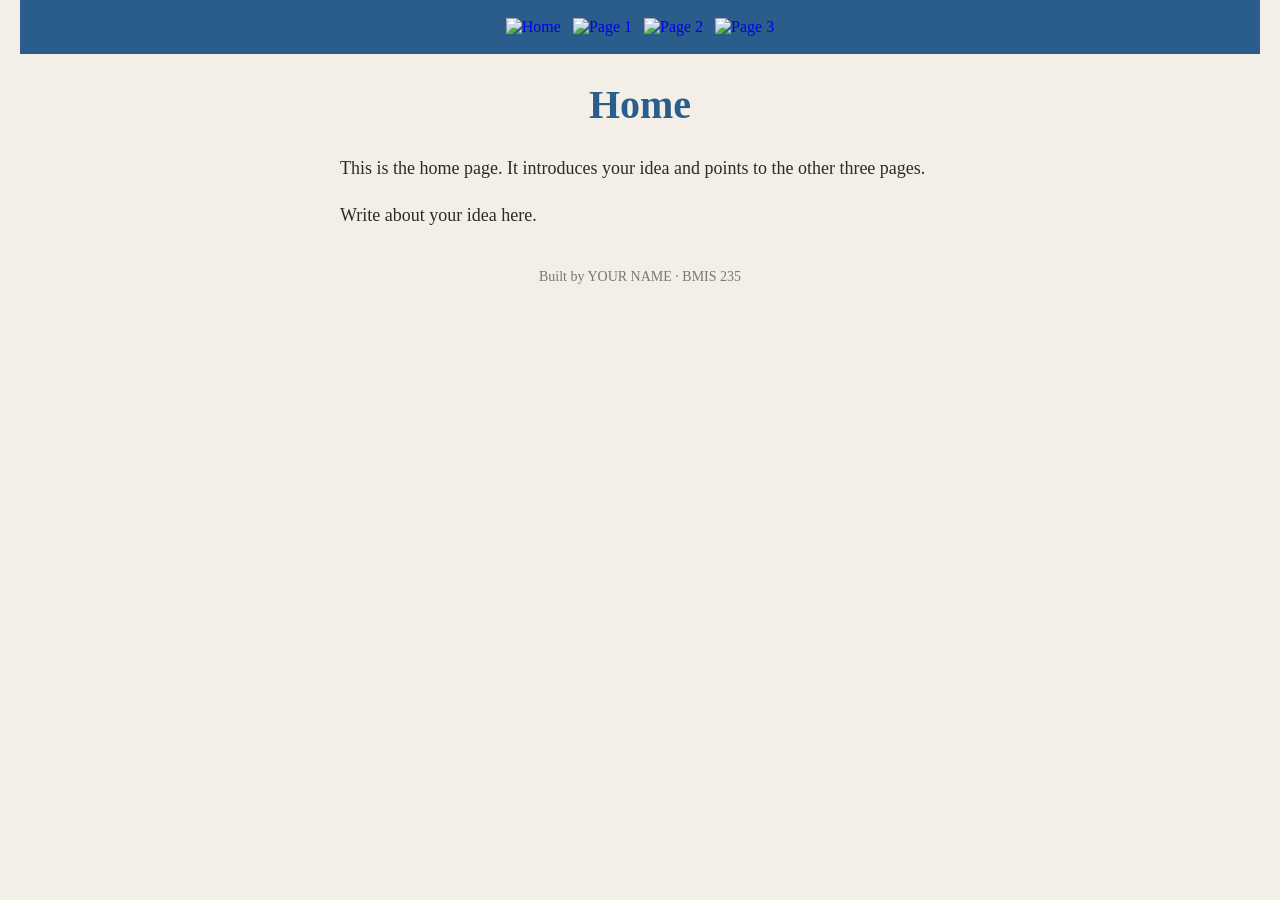
==== index.html @ 460992f1 "Initial commit" ====
<!DOCTYPE html>
<!--
  Author: YOUR NAME
  GU username: YOUR-GU-USERNAME
  Course: BMIS 235 - HTML-3
-->
<html lang="en">
<head>
<meta charset="utf-8">
<meta name="author" content="YOUR NAME">
<title>Home</title>

<!-- this one line connects the page to the stylesheet -->
<link rel="stylesheet" href="styles.css">
</head>
<body>

<!-- ===== MENU ============================================================
     The menu is four links. Each link wraps an image instead of words.
     Build it once on this page, check that every link works,
     then copy the whole <nav> block and paste it over the menu on the
     other three pages, so every page has the exact same menu.
     ===================================================================== -->
<nav>
    <a href="index.html"><img src="img/home.png" alt="Home"></a>
    <a href="page1.html"><img src="img/page1.png" alt="Page 1"></a>
    <a href="page2.html"><img src="img/page2.png" alt="Page 2"></a>
    <a href="page3.html"><img src="img/page3.png" alt="Page 3"></a>
</nav>

<h1>Home</h1>
<p>This is the home page. It introduces your idea and points to the other three pages.</p>
<p>Write about your idea here.</p>

<!-- ===== SHOWCASE ======================================================
     This box is empty on purpose. In Part 7 you paste an interactive
     graphic BETWEEN the opening <div> and the closing </div> below.
     ===================================================================== -->
<div class="showcase"></div>

<!-- Footer: fill in your name -->
<footer>Built by YOUR NAME &middot; BMIS 235</footer>

</body>
</html>
---- styles.css ----
/* =====================================================================
   styles.css  ·  YOUR BRAND
   ---------------------------------------------------------------------
   This one file is your brand guide. Every page that links to it gets
   the same font, the same colors and the same spacing.
   Change a color here once, and every page changes.

   Use the same font and colors you picked for your Excel menu images,
   so the menu and the pages look like one brand.
   ===================================================================== */

body {
    font-family: Georgia, "Times New Roman", serif;
    background-color: #f4efe6;
    color: #2b2b2b;
    margin: 0;
    padding: 0 20px 40px 20px;
}

/* the menu at the top of every page */
nav {
    background-color: #2b5d8c;
    padding: 14px;
    text-align: center;
}

/* every image inside the menu is forced to the same height.
   If your images still look different sizes, their WIDTHS are
   different: go back to Excel and make every cell the same size. */
nav img {
    height: 50px;
    margin: 4px;
    vertical-align: middle;
}

/* no underline or border around the image links */
nav a {
    text-decoration: none;
}

h1 {
    color: #2b5d8c;
    text-align: center;
    font-size: 40px;
}

p {
    max-width: 600px;
    margin: 20px auto;
    font-size: 18px;
    line-height: 1.5;
}

footer {
    text-align: center;
    font-size: 14px;
    color: #777777;
    margin-top: 40px;
}
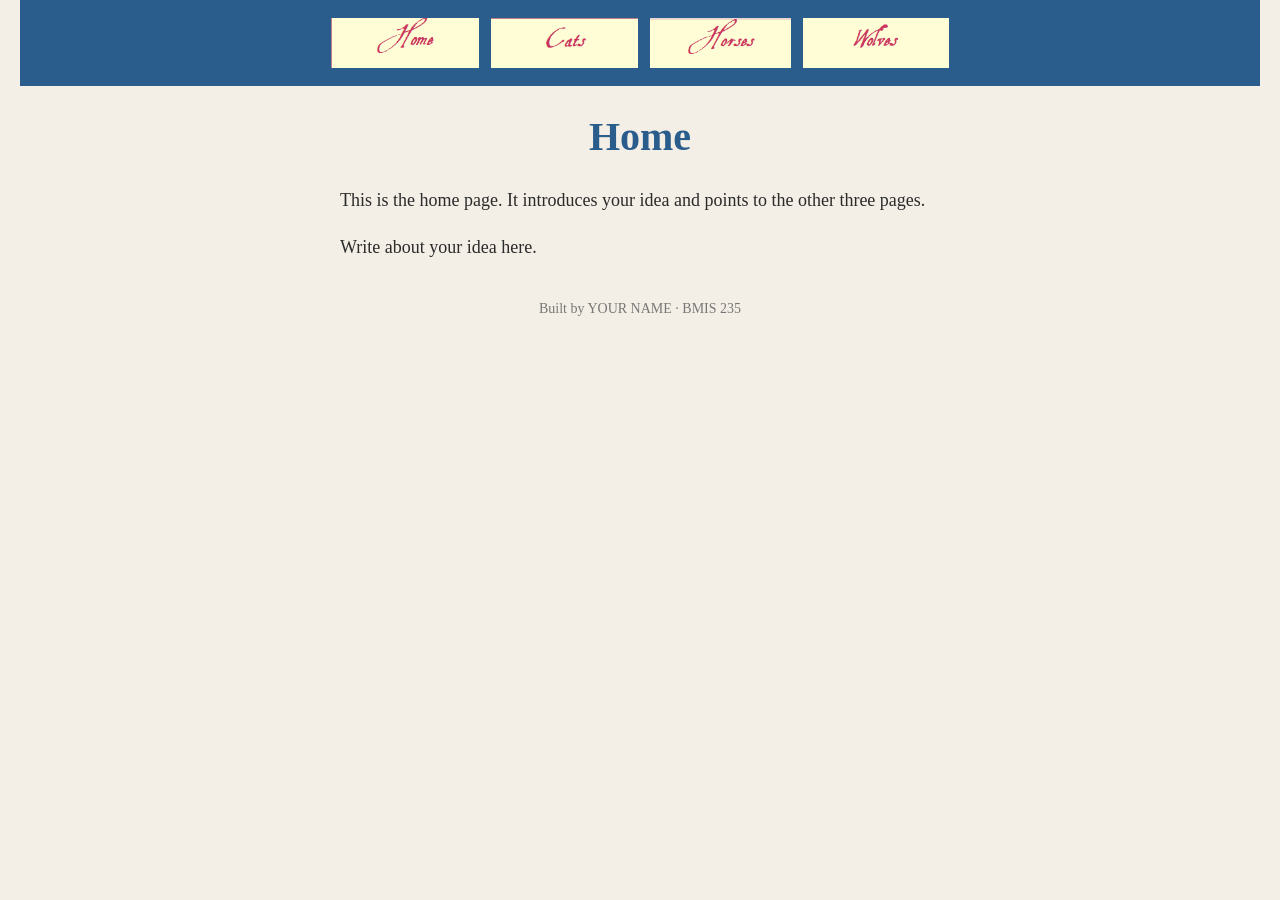
==== commit bd848743: "Update navigation links to new animal pages" ====
--- a/index.html
+++ b/index.html
@@ -23,9 +23,9 @@
      ===================================================================== -->
 <nav>
     <a href="index.html"><img src="img/home.png" alt="Home"></a>
-    <a href="page1.html"><img src="img/page1.png" alt="Page 1"></a>
-    <a href="page2.html"><img src="img/page2.png" alt="Page 2"></a>
-    <a href="page3.html"><img src="img/page3.png" alt="Page 3"></a>
+    <a href="cats.html"><img src="img/cats.png" alt="Cats"></a>
+    <a href="horses.html"><img src="img/horses.png" alt="Horses"></a>
+    <a href="wolves.html"><img src="img/wolves.png" alt="Wolves"></a>
 </nav>
 
 <h1>Home</h1>
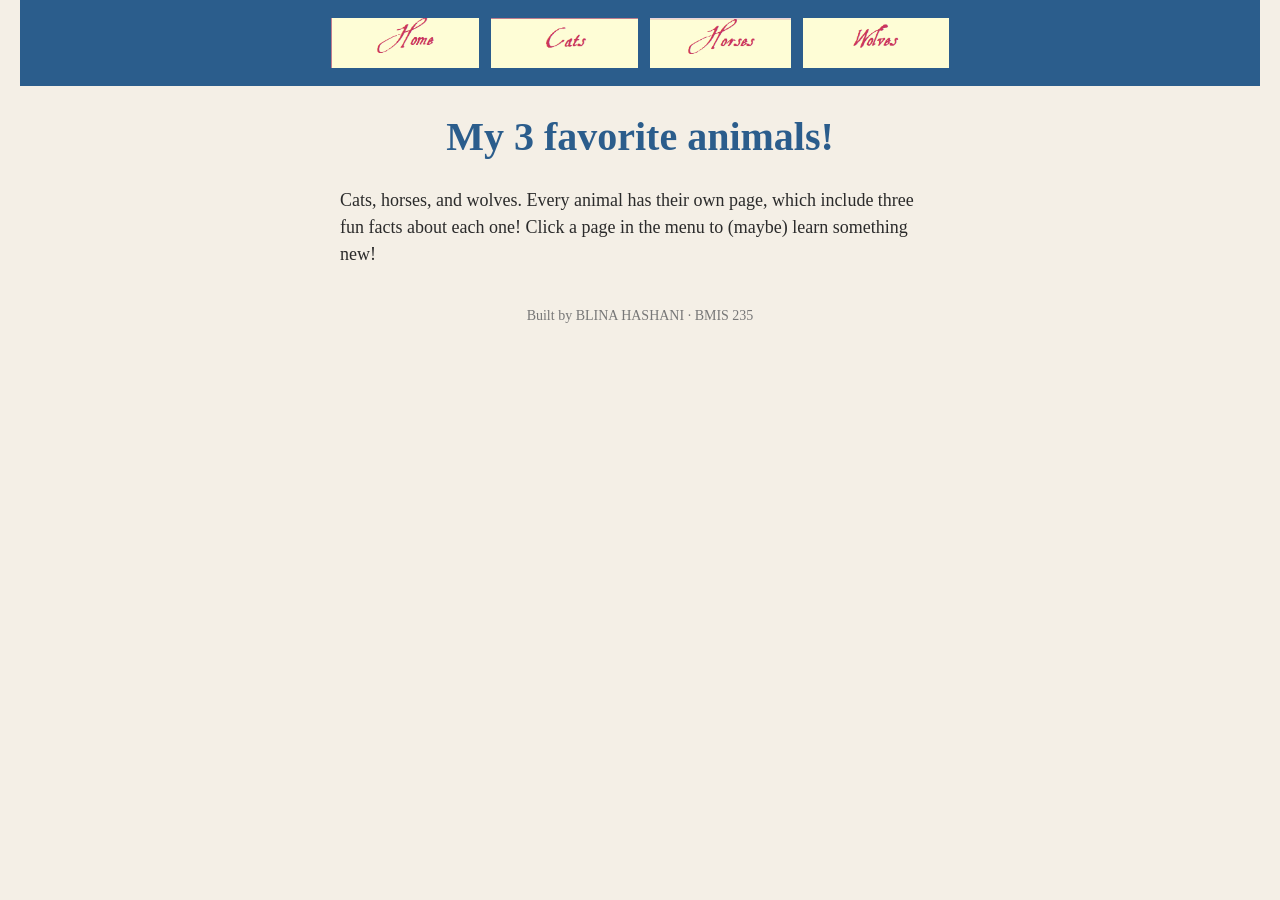
==== commit 245d7e64: "Update homepage content and footer name" ====
--- a/index.html
+++ b/index.html
@@ -8,7 +8,7 @@
 <head>
 <meta charset="utf-8">
 <meta name="author" content="YOUR NAME">
-<title>Home</title>
+<title>My favorite animals</title>
 
 <!-- this one line connects the page to the stylesheet -->
 <link rel="stylesheet" href="styles.css">
@@ -28,9 +28,8 @@
     <a href="wolves.html"><img src="img/wolves.png" alt="Wolves"></a>
 </nav>
 
-<h1>Home</h1>
-<p>This is the home page. It introduces your idea and points to the other three pages.</p>
-<p>Write about your idea here.</p>
+<h1>My 3 favorite animals!</h1>
+<p>Cats, horses, and wolves. Every animal has their own page, which include three fun facts about each one! Click a page in the menu to (maybe) learn something new!</p>
 
 <!-- ===== SHOWCASE ======================================================
      This box is empty on purpose. In Part 7 you paste an interactive
@@ -39,7 +38,7 @@
 <div class="showcase"></div>
 
 <!-- Footer: fill in your name -->
-<footer>Built by YOUR NAME &middot; BMIS 235</footer>
+<footer>Built by BLINA HASHANI &middot; BMIS 235</footer>
 
 </body>
 </html>
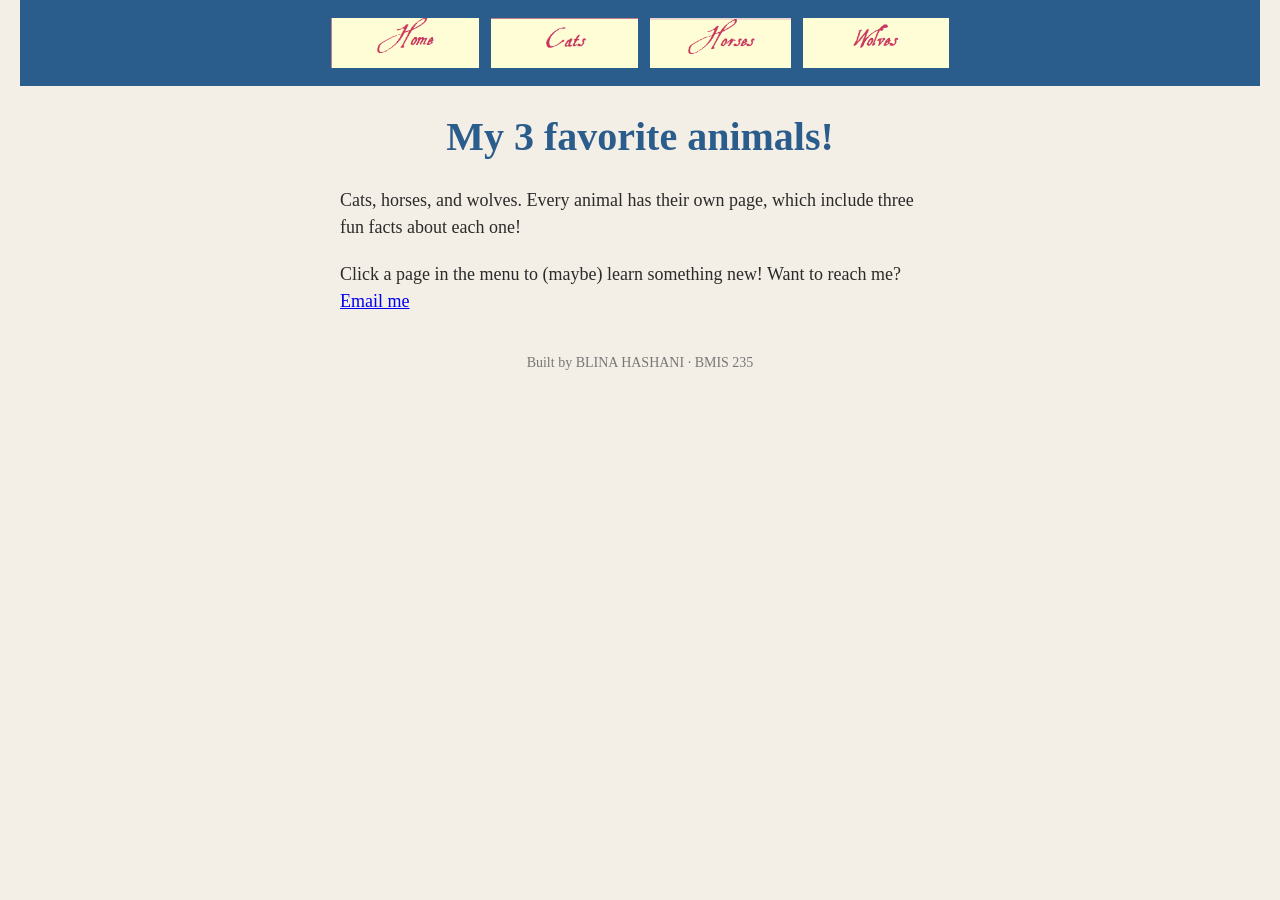
==== commit 1254669d: "Revise animal description and add contact info Updated the paragraph to separate the fun facts and c" ====
--- a/index.html
+++ b/index.html
@@ -29,8 +29,8 @@
 </nav>
 
 <h1>My 3 favorite animals!</h1>
-<p>Cats, horses, and wolves. Every animal has their own page, which include three fun facts about each one! Click a page in the menu to (maybe) learn something new!</p>
-
+<p>Cats, horses, and wolves. Every animal has their own page, which include three fun facts about each one!</p>
+<p> Click a page in the menu to (maybe) learn something new! Want to reach me? <a href="mailto:you@zagmail.gonzaga.edu">Email me</a> </p>
 <!-- ===== SHOWCASE ======================================================
      This box is empty on purpose. In Part 7 you paste an interactive
      graphic BETWEEN the opening <div> and the closing </div> below.
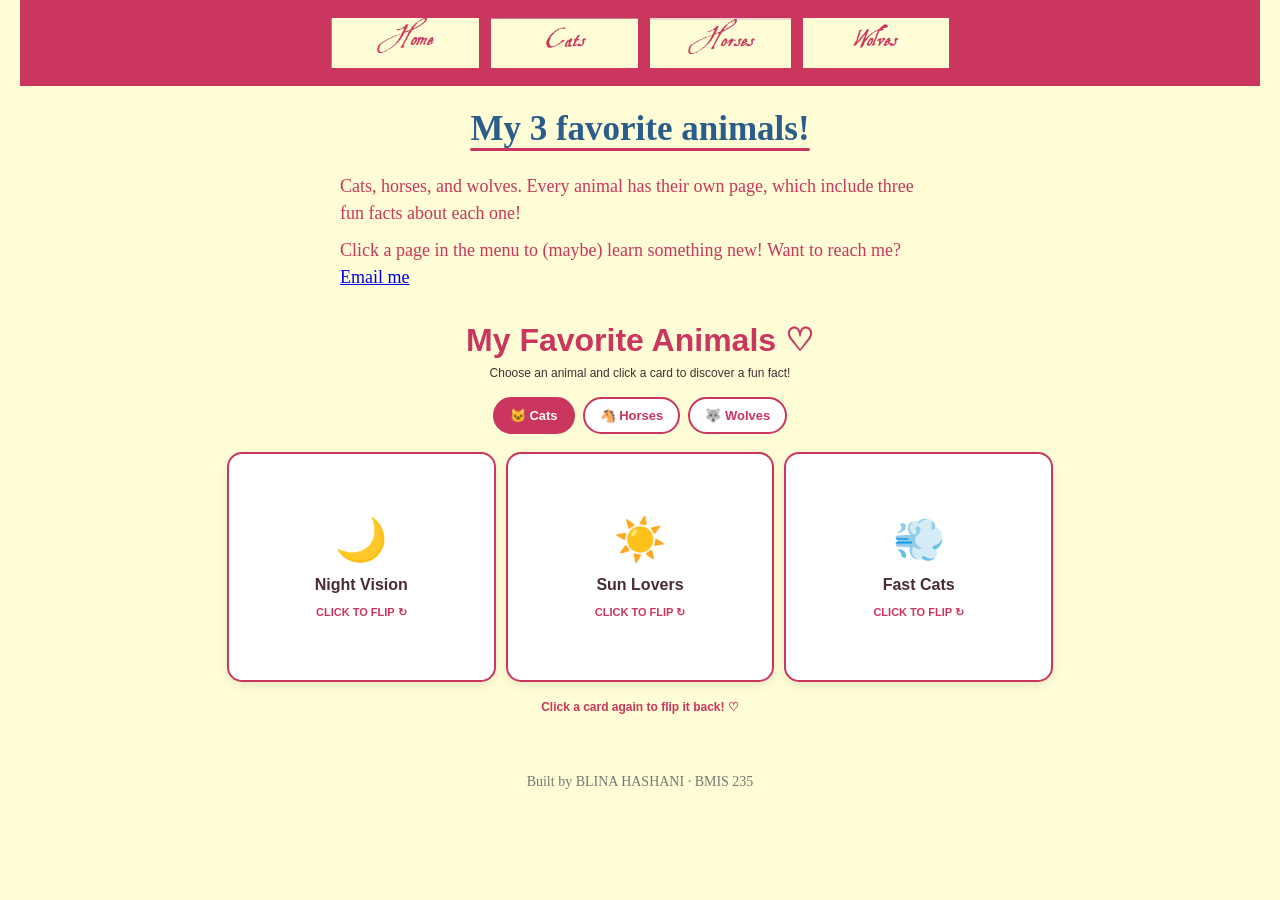
==== commit a5b81182: "Implement animal showcase with tabs and cards Added interactive animal tabs and fun fact cards." ====
--- a/index.html
+++ b/index.html
@@ -35,7 +35,411 @@
      This box is empty on purpose. In Part 7 you paste an interactive
      graphic BETWEEN the opening <div> and the closing </div> below.
      ===================================================================== -->
-<div class="showcase"></div>
+<div class="showcase"><!-- HTML: Creates the animal tabs and the area for the flipping fun fact cards. -->
+<div class="animal-graphic">
+  <div class="animal-heading">
+    <div class="animal-title">My Favorite Animals ♡</div>
+    <div class="animal-subtitle">
+      Choose an animal and click a card to discover a fun fact!
+    </div>
+  </div>
+
+  <div class="animal-tabs">
+    <button class="animal-tab active" data-animal="cats">
+      🐱 Cats
+    </button>
+    <button class="animal-tab" data-animal="horses">
+      🐴 Horses
+    </button>
+    <button class="animal-tab" data-animal="wolves">
+      🐺 Wolves
+    </button>
+  </div>
+
+  <div class="animal-cards"></div>
+
+  <div class="animal-bottom">
+    Click a card again to flip it back! ♡
+  </div>
+</div>
+
+<!-- CSS: Adds the cream and pink design, card flip animation, and mobile layout. -->
+<style>
+.showcase .animal-graphic {
+  background: #FEFDD6;
+  color: #482B35;
+  font-family: Arial, sans-serif;
+  border-radius: 20px;
+  padding: 20px 12px;
+  max-width: 850px;
+  width: 100%;
+  max-height: 495px;
+  margin: 0 auto;
+  box-sizing: border-box;
+}
+
+.showcase .animal-graphic * {
+  box-sizing: border-box;
+}
+
+.showcase .animal-heading {
+  text-align: center;
+  margin-bottom: 17px;
+}
+
+.showcase .animal-title {
+  color: #CA365D;
+  font-size: clamp(22px, 5vw, 32px);
+  font-weight: bold;
+  margin-bottom: 7px;
+}
+
+.showcase .animal-subtitle {
+  font-size: 12px;
+}
+
+.showcase .animal-tabs {
+  display: flex;
+  justify-content: center;
+  gap: 8px;
+  margin-bottom: 18px;
+}
+
+.showcase .animal-tab {
+  background: white;
+  color: #CA365D;
+  border: 2px solid #CA365D;
+  border-radius: 25px;
+  padding: 9px 15px;
+  font-size: 13px;
+  font-weight: bold;
+  cursor: pointer;
+  transition: 0.2s;
+}
+
+.showcase .animal-tab.active,
+.showcase .animal-tab:hover {
+  background: #CA365D;
+  color: white;
+}
+
+.showcase .animal-cards {
+  display: grid;
+  grid-template-columns: repeat(3, minmax(0, 1fr));
+  gap: 10px;
+}
+
+.showcase .flip-card {
+  height: 230px;
+  border: none;
+  background: transparent;
+  perspective: 1000px;
+  cursor: pointer;
+  padding: 0;
+  min-width: 0;
+  font-family: inherit;
+}
+
+.showcase .card-inner {
+  width: 100%;
+  height: 100%;
+  position: relative;
+  transform-style: preserve-3d;
+  transition: transform 0.65s;
+}
+
+.showcase .flip-card.flipped .card-inner {
+  transform: rotateY(180deg);
+}
+
+.showcase .card-front,
+.showcase .card-back {
+  position: absolute;
+  width: 100%;
+  height: 100%;
+  border-radius: 15px;
+  padding: 12px;
+  display: flex;
+  flex-direction: column;
+  justify-content: center;
+  align-items: center;
+  backface-visibility: hidden;
+  -webkit-backface-visibility: hidden;
+  box-shadow: 0 4px 8px rgba(0,0,0,0.08);
+}
+
+.showcase .card-front {
+  background: white;
+  border: 2px solid #CA365D;
+  color: #482B35;
+}
+
+.showcase .card-back {
+  background: #CA365D;
+  color: white;
+  transform: rotateY(180deg);
+}
+
+.showcase .card-emoji {
+  font-size: 42px;
+  margin-bottom: 12px;
+}
+
+.showcase .card-label {
+  font-size: 16px;
+  font-weight: bold;
+  text-align: center;
+}
+
+.showcase .card-hint {
+  color: #CA365D;
+  font-size: 11px;
+  margin-top: 12px;
+  font-weight: bold;
+}
+
+.showcase .card-number {
+  font-size: 11px;
+  font-weight: bold;
+  letter-spacing: 1px;
+  margin-bottom: 12px;
+}
+
+.showcase .card-fact {
+  font-size: 13px;
+  font-weight: bold;
+  line-height: 1.4;
+  text-align: center;
+  overflow-wrap: anywhere;
+}
+
+.showcase .animal-bottom {
+  text-align: center;
+  color: #CA365D;
+  font-size: 12px;
+  margin-top: 18px;
+  font-weight: bold;
+}
+
+.showcase .flip-card:focus-visible,
+.showcase .animal-tab:focus-visible {
+  outline: 3px solid #482B35;
+  outline-offset: 3px;
+}
+
+@media (max-width: 480px) {
+  .showcase .animal-graphic {
+    padding: 15px 7px;
+  }
+
+  .showcase .animal-heading {
+    margin-bottom: 12px;
+  }
+
+  .showcase .animal-tabs {
+    gap: 5px;
+    margin-bottom: 12px;
+  }
+
+  .showcase .animal-tab {
+    padding: 7px 9px;
+    font-size: 11px;
+  }
+
+  .showcase .animal-cards {
+    gap: 5px;
+  }
+
+  .showcase .flip-card {
+    height: 260px;
+  }
+
+  .showcase .card-front,
+  .showcase .card-back {
+    padding: 5px;
+    border-radius: 9px;
+  }
+
+  .showcase .card-emoji {
+    font-size: 30px;
+  }
+
+  .showcase .card-label {
+    font-size: 12px;
+  }
+
+  .showcase .card-hint {
+    font-size: 9px;
+  }
+
+  .showcase .card-number {
+    font-size: 9px;
+    margin-bottom: 7px;
+  }
+
+  .showcase .card-fact {
+    font-size: clamp(9px, 2.6vw, 12px);
+    line-height: 1.3;
+  }
+
+  .showcase .animal-bottom {
+    margin-top: 12px;
+  }
+}
+
+@media (prefers-reduced-motion: reduce) {
+  .showcase .card-inner,
+  .showcase .animal-tab {
+    transition: none;
+  }
+}
+</style>
+
+<!-- JavaScript: Displays your original facts and flips cards when clicked. -->
+<script>
+(function () {
+  const root = document.currentScript.closest(".showcase");
+  const tabs = root.querySelectorAll(".animal-tab");
+  const cardArea = root.querySelector(".animal-cards");
+
+  const facts = {
+    cats: [
+      {
+        emoji: "🌙",
+        title: "Night Vision",
+        fact: "Cats have night vision that's five to six times better than a humans!"
+      },
+      {
+        emoji: "☀️",
+        title: "Sun Lovers",
+        fact: "A cat's natural body temperature is around 102 degrees. To help stay warm, they love to lay in the sun all day!"
+      },
+      {
+        emoji: "💨",
+        title: "Fast Cats",
+        fact: "Cats can run at up to 30 miles per hour!"
+      }
+    ],
+
+    horses: [
+      {
+        emoji: "🐎",
+        title: "Mustang History",
+        fact: "All mustang herds in America actually originated from domesticated horses in the 16th century! Mustangs are not native to North America, but were instead brought from Europe by Spanish explorers."
+      },
+      {
+        emoji: "👀",
+        title: "Big Eyes",
+        fact: "Horses have the biggest eyes of any land mammal."
+      },
+      {
+        emoji: "🐾",
+        title: "Horse Hooves",
+        fact: "Horses' hooves are made of keratin, just like human hair and nails! If a horse is domesticated, their owner usually has to clip them down."
+      }
+    ],
+
+    wolves: [
+      {
+        emoji: "💙",
+        title: "Blue Eyes",
+        fact: "Wolves are all born with blue eyes, which change to a yellow/orange color as they grow up!"
+      },
+      {
+        emoji: "🌕",
+        title: "Wolf Howls",
+        fact: "Contrary to popular belief, wolves don't actually howl at the moon. This idea came from ancient mythologies around the world."
+      },
+      {
+        emoji: "🐺",
+        title: "Pack Hunting",
+        fact: "While hunting, each wolf in the pack assumes a different role, making their hunt more successful."
+      }
+    ]
+  };
+
+  function showCards(animal) {
+    cardArea.replaceChildren();
+
+    facts[animal].forEach((item, index) => {
+      const card = document.createElement("button");
+      card.type = "button";
+      card.className = "flip-card";
+      card.setAttribute("aria-pressed", "false");
+      card.setAttribute("aria-label", item.title + ": reveal fact");
+
+      const inner = document.createElement("div");
+      inner.className = "card-inner";
+
+      const front = document.createElement("div");
+      front.className = "card-front";
+
+      const emoji = document.createElement("div");
+      emoji.className = "card-emoji";
+      emoji.textContent = item.emoji;
+
+      const label = document.createElement("div");
+      label.className = "card-label";
+      label.textContent = item.title;
+
+      const hint = document.createElement("div");
+      hint.className = "card-hint";
+      hint.textContent = "CLICK TO FLIP ↻";
+
+      front.append(emoji, label, hint);
+
+      const back = document.createElement("div");
+      back.className = "card-back";
+
+      const number = document.createElement("div");
+      number.className = "card-number";
+      number.textContent = "FUN FACT " + (index + 1);
+
+      const fact = document.createElement("div");
+      fact.className = "card-fact";
+      fact.textContent = item.fact;
+
+      back.append(number, fact);
+      inner.append(front, back);
+      card.append(inner);
+
+      card.addEventListener("click", function () {
+        const flipped = card.classList.toggle("flipped");
+        card.setAttribute("aria-pressed", String(flipped));
+        card.setAttribute(
+          "aria-label",
+          flipped
+            ? item.title + ": " + item.fact + " Click to flip back."
+            : item.title + ": reveal fact"
+        );
+      });
+
+      cardArea.append(card);
+    });
+  }
+
+  tabs.forEach(tab => {
+    tab.setAttribute(
+      "aria-pressed",
+      String(tab.classList.contains("active"))
+    );
+
+    tab.addEventListener("click", function () {
+      tabs.forEach(other => {
+        other.classList.remove("active");
+        other.setAttribute("aria-pressed", "false");
+      });
+
+      tab.classList.add("active");
+      tab.setAttribute("aria-pressed", "true");
+
+      showCards(tab.dataset.animal);
+    });
+  });
+
+  showCards("cats");
+})();
+</script> </div>
 
 <!-- Footer: fill in your name -->
 <footer>Built by BLINA HASHANI &middot; BMIS 235</footer>
--- a/styles.css
+++ b/styles.css
@@ -10,16 +10,16 @@
    ===================================================================== */
 
 body {
-    font-family: Georgia, "Times New Roman", serif;
-    background-color: #f4efe6;
-    color: #2b2b2b;
+    font-family: "AquilineTwo", Georgia, serif;
+    background-color: #FEFDD6;
+    color: #CA365D;
     margin: 0;
     padding: 0 20px 40px 20px;
 }
 
 /* the menu at the top of every page */
 nav {
-    background-color: #2b5d8c;
+    background-color: #CA365D;
     padding: 14px;
     text-align: center;
 }
@@ -41,12 +41,15 @@
 h1 {
     color: #2b5d8c;
     text-align: center;
-    font-size: 40px;
+    font-size: 35px;
+    text-decoration: underline;
+    text-decoration-color: #CA365D;
+    text-underline-offset: 8px;
 }
 
 p {
     max-width: 600px;
-    margin: 20px auto;
+    margin: 10px auto; /* Reduced from 20px to tighten spacing */
     font-size: 18px;
     line-height: 1.5;
 }
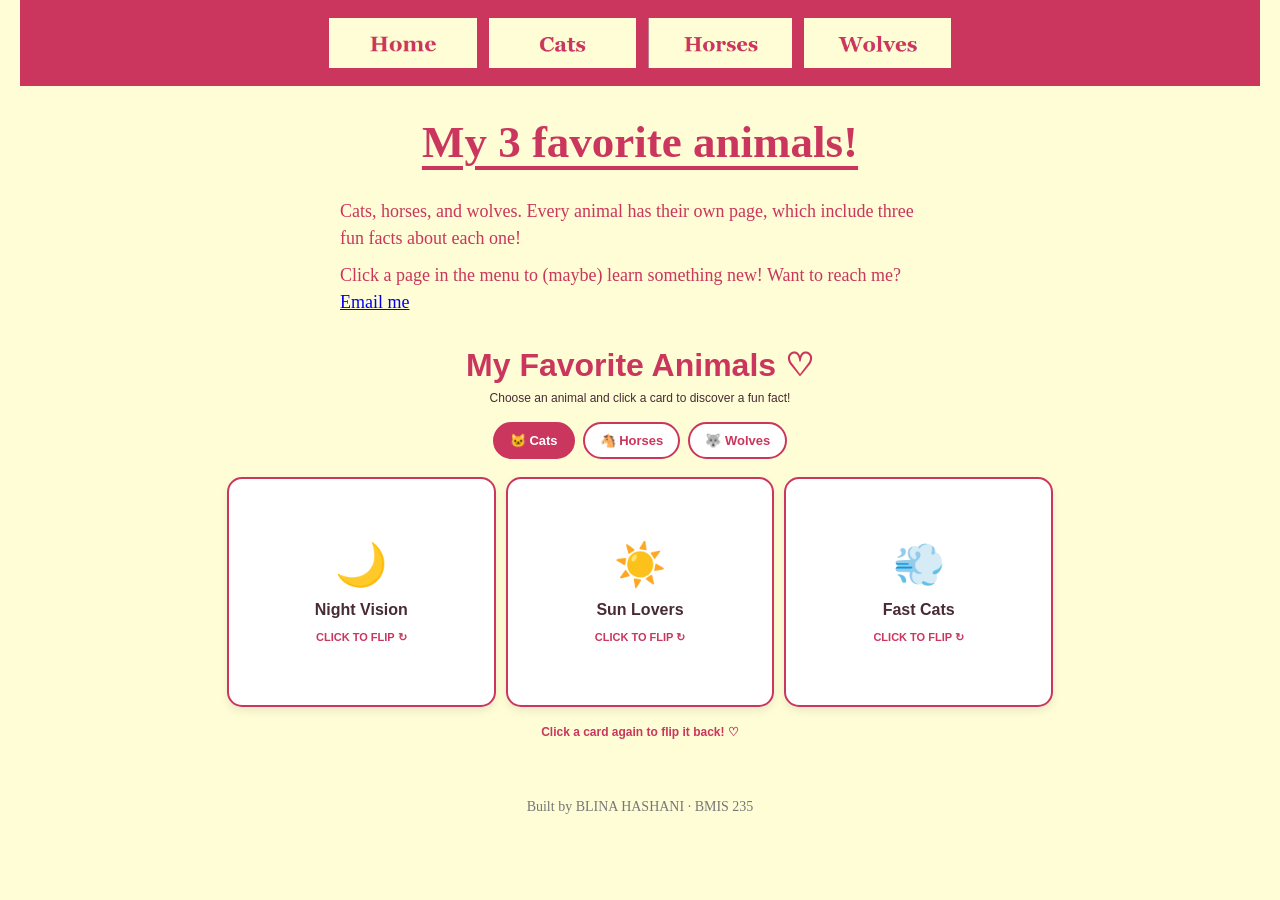
==== commit d7ee9004: "Update author information in index.html" ====
--- a/index.html
+++ b/index.html
@@ -1,13 +1,13 @@
 <!DOCTYPE html>
 <!--
-  Author: YOUR NAME
-  GU username: YOUR-GU-USERNAME
+  Author: BLINA HASHANI
+  GU username: bhashani007
   Course: BMIS 235 - HTML-3
 -->
 <html lang="en">
 <head>
 <meta charset="utf-8">
-<meta name="author" content="YOUR NAME">
+<meta name="Blina Hashani" content="BLINA HASHANI">
 <title>My favorite animals</title>
 
 <!-- this one line connects the page to the stylesheet -->
--- a/styles.css
+++ b/styles.css
@@ -9,13 +9,13 @@
    so the menu and the pages look like one brand.
    ===================================================================== */
 
-body {
-    font-family: "AquilineTwo", Georgia, serif;
+body { 
+    font-family: Georgia, "Georgia", serif; 
     background-color: #FEFDD6;
     color: #CA365D;
     margin: 0;
     padding: 0 20px 40px 20px;
-}
+} 
 
 /* the menu at the top of every page */
 nav {
@@ -39,19 +39,19 @@
 }
 
 h1 {
-    color: #2b5d8c;
+    color: #CA365D; 
     text-align: center;
-    font-size: 35px;
+    font-size: 45px;
     text-decoration: underline;
     text-decoration-color: #CA365D;
-    text-underline-offset: 8px;
+    text-underline-offset: 9px;
 }
 
 p {
     max-width: 600px;
     margin: 10px auto; /* Reduced from 20px to tighten spacing */
     font-size: 18px;
-    line-height: 1.5;
+    line-height: 1.5; 
 }
 
 footer {
